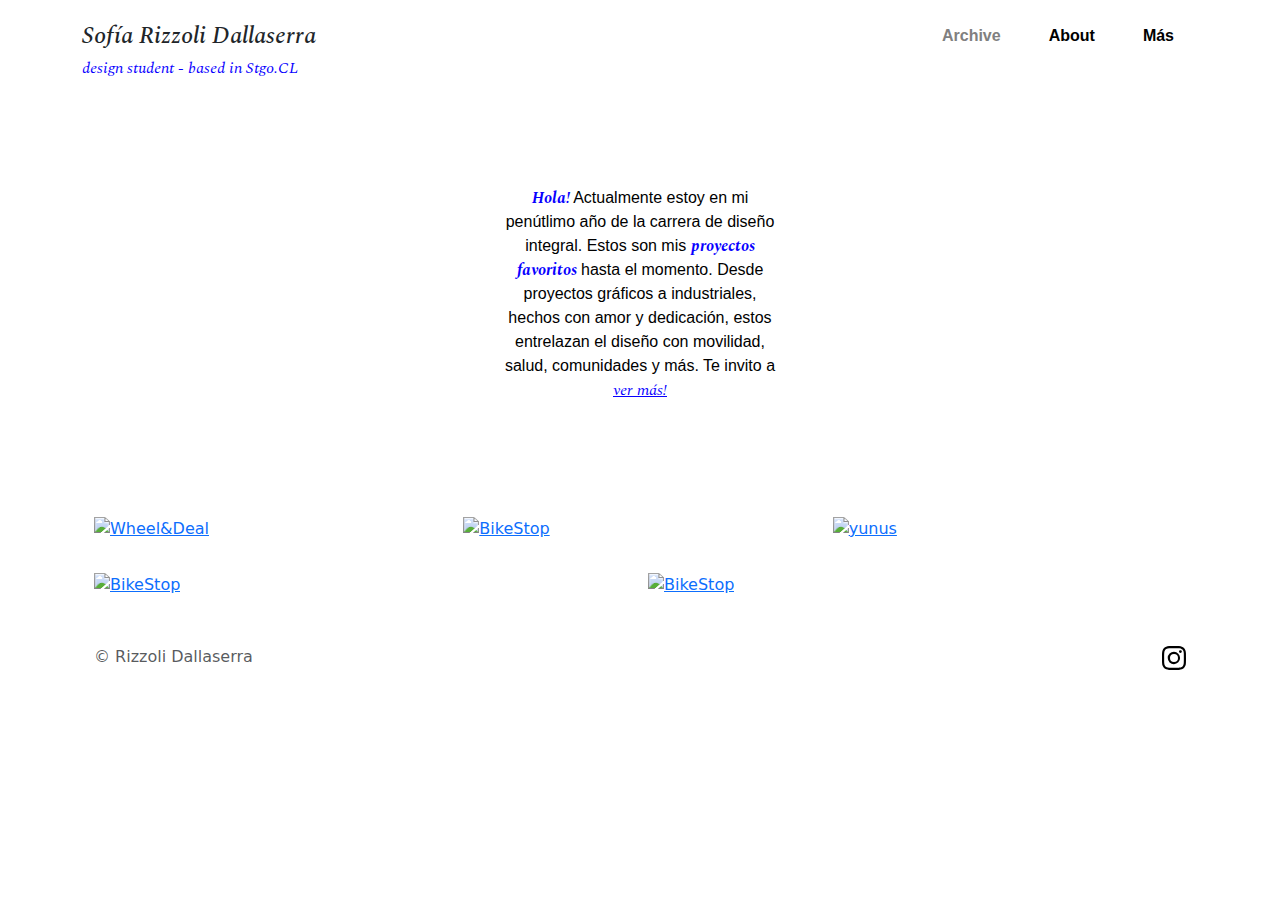
==== index.html @ bb9ef925 "Update index.html" ====
<!DOCTYPE html>
<html lang="en" data-bs-theme="auto">
    <head>
        <meta charset="UTF-8" />
        <meta name="viewport" content="width=device-width, initial-scale=1.0" />
        <title>Sofía Rizzoli Dallaserra</title>
        <meta name="description" content="Work. Archive" />
        <meta name="author" content="Sofía Rizzoli Dallaserra" />
        <meta name="keywords" content="Diseño industrial, gráfico, servicios" />
        <link rel="canonical" href="https://sofiarizzoli.cl/" />

        <!-- Primary Meta Tags -->
        <meta name="title" content="Work. Archive" />
        <meta name="description" content="Diseño industrial, gráfico, servicios" />

        <!-- Open Graph / Facebook -->
        <meta property="og:type" content="website" />
        <meta property="og:url" content="https://sofiarizzoli.cl/" />
        <meta property="og:title" content="Sofía Rizzoli Dallaserra" />
        <meta property="og:description" content="Portafolio de Diseño Gráfico, Industrial y de Servicios" />
        <meta property="og:image" content="https://raw.githubusercontent.com/sssrrrddd/srd_web/refs/heads/main/portadasofia.jpg" />

        <!-- Twitter -->
        <meta property="twitter:card" content="summary_large_image" />
        <meta property="twitter:url" content="https://sofiarizzoli.cl/" />
        <meta property="twitter:title" content="Sofía Rizzoli Dallaserra" />
        <meta property="twitter:description" content="Portafolio de Diseño Gráfico, Industrial y de Servicios" />
        <meta property="twitter:image" content="https://raw.githubusercontent.com/sssrrrddd/srd_web/refs/heads/main/portadasofia.jpg" />

        <!-- Tipografías -->
        <link href="https://fonts.googleapis.com/css2?family=Spectral:ital@1&display=swap" rel="stylesheet" />

        <link href="https://cdn.jsdelivr.net/npm/bootstrap@5.3.3/dist/css/bootstrap.min.css" rel="stylesheet" integrity="sha384-QWTKZyjpPEjISv5WaRU9OFeRpok6YctnYmDr5pNlyT2bRjXh0JMhjY6hW+ALEwIH" crossorigin="anonymous" />
        <link href="style.css" rel="stylesheet" />
    </head>

    <body onload="document.body.style.opacity='1'">
        <div class="container">
            <!-- Header sin borde inferior -->
            <header class="d-flex flex-wrap align-items-center justify-content-center justify-content-md-between py-3 mb-1">
                <!-- Nombre con la tipografía "Piazzolla" en cursiva -->
                <div class="col-md-3 mb-2 mb-md-0">
                    <span class="h4 brand-name">Sofía Rizzoli Dallaserra</span>
                </div>

                <!-- Navegación -->
                <ul class="nav col-12 col-md-auto mb-2 justify-content-center mb-md-0">
                    <li><a href="index.html" class="nav-link px-4 active" aria-current="page">Archive</a></li>
                    <li><a href="about.html" class="nav-link px-4">About</a></li>
                    <li><a href="contacto.html" class="nav-link px-4">Más</a></li>
                </ul>
            </header>

            <!-- Scrolling Text -->
            <div class="scrolling-text">
                design student - based in Stgo.CL
            </div>

            <!-- Contenido de la página de "Proyectos" con cartas -->
            <section class="py-5 text-center container">
                <div class="row py-lg-5">
                    <div class="col-lg-6 col-md-8 mx-auto">
                        <p class="cuerpo" style="margin: 0 auto; max-width: 300px; line-height: 1.5;">
                            <strong class="brand-name" style="color: #0800ff;">Hola!</strong> Actualmente estoy en mi penútlimo año de la carrera de diseño integral. Estos son mis
                            <strong class="brand-name" style="color: #0800ff;">proyectos favoritos</strong> hasta el momento. Desde proyectos gráficos a industriales, hechos con amor y dedicación, estos entrelazan el diseño con movilidad,
                            salud, comunidades y más. Te invito a <a href="about.html" class="brand-name" style="color: #0800ff;">ver más!</a>
                        </p>
                    </div>
                </div>
            </section>
            <div class="album py-2">
                <div class="container">
                    <div class="row row-cols-1 row-cols-sm-2 row-cols-md-3 g-3">
                        <!-- Cartas anteriores (1-3) -->
                        <div class="col">
                            <div class="card">
                                <a href="project1.html">
                                    <img
                                        src="https://raw.githubusercontent.com/sssrrrddd/srd_web/refs/heads/main/imgs/wheel-1.jpg"
                                        class="card-img-top default-image"
                                        alt="Wheel&Deal"
                                        style="width: 100%; height: 600px; object-fit: cover;"
                                    />
                                    <img
                                        src="https://raw.githubusercontent.com/sssrrrddd/srd_web/refs/heads/main/imgs/wheel-2.jpg"
                                        class="card-img-top hover-image"
                                        alt="Wheel&Deal Hover"
                                        style="width: 100%; height: 600px; object-fit: cover;"
                                    />
                                </a>
                            </div>
                        </div>

                        <div class="col">
                            <div class="card">
                                <a href="project2.html">
                                    <img
                                        src="https://raw.githubusercontent.com/sssrrrddd/srd_web/refs/heads/main/imgs/bike-1.jpg"
                                        class="card-img-top default-image"
                                        alt="BikeStop"
                                        style="width: 100%; height: 600px; object-fit: cover;"
                                    />
                                    <img
                                        src="https://raw.githubusercontent.com/sssrrrddd/srd_web/refs/heads/main/imgs/bike-2.jpg"
                                        class="card-img-top hover-image"
                                        alt="BikeStop Hover"
                                        style="width: 100%; height: 600px; object-fit: cover;"
                                    />
                                </a>
                            </div>
                        </div>

                        <div class="col">
                            <div class="card">
                                <a href="project2.html">
                                    <img
                                        src="https://raw.githubusercontent.com/sssrrrddd/srd_web/refs/heads/main/imgs/yunus-1.jpg"
                                        class="card-img-top default-image"
                                        alt="yunus"
                                        style="width: 100%; height: 600px; object-fit: cover;"
                                    />
                                    <img
                                        src="https://raw.githubusercontent.com/sssrrrddd/srd_web/refs/heads/main/imgs/yunus-2.png"
                                        class="card-img-top hover-image"
                                        alt="yunus"
                                        style="width: 100%; height: 600px; object-fit: cover;"
                                    />
                                </a>
                            </div>
                        </div>
                    </div>

                    <!-- Últimas dos cartas ocupando todo el ancho -->
                    <div class="row g-3 mt-3">
                        <div class="col-md-6">
                            <div class="card">
                                <a href="project2.html">
                                    <img
                                        src="https://raw.githubusercontent.com/sssrrrddd/srd_web/refs/heads/main/imgs/stgo-1.png"
                                        class="card-img-top default-image"
                                        alt="BikeStop"
                                        style="width: 100%; height: 600px; object-fit: cover;"
                                    />
                                    <img
                                        src="https://raw.githubusercontent.com/sssrrrddd/srd_web/refs/heads/main/imgs/stgo-2.png"
                                        class="card-img-top hover-image"
                                        alt="BikeStop Hover"
                                        style="width: 100%; height: 600px; object-fit: cover;"
                                    />
                                </a>
                            </div>
                        </div>

                        <div class="col-md-6">
                            <div class="card">
                                <a href="project2.html">
                                    <img
                                        src="https://raw.githubusercontent.com/sssrrrddd/srd_web/refs/heads/main/imgs/equita-1.png"
                                        class="card-img-top default-image"
                                        alt="BikeStop"
                                        style="width: 100%; height: 600px; object-fit: cover;"
                                    />
                                    <img
                                        src="https://raw.githubusercontent.com/sssrrrddd/srd_web/refs/heads/main/imgs/equita-2.png"
                                        class="card-img-top hover-image"
                                        alt="BikeStop Hover"
                                        style="width: 100%; height: 600px; object-fit: cover;"
                                    />
                                </a>
                            </div>
                        </div>
                    </div>
                </div>
            </div>

            <svg xmlns="http://www.w3.org/2000/svg" class="d-none">
                <symbol id="bootstrap" viewBox="0 0 118 94">
                    <title>Bootstrap</title>
                    <path
                        fill-rule="evenodd"
                        clip-rule="evenodd"
                        d="M24.509 0c-6.733 0-11.715 5.893-11.492 12.284.214 6.14-.064 14.092-2.066 20.577C8.943 39.365 5.547 43.485 0 44.014v5.972c5.547.529 8.943 4.649 10.951 11.153 2.002 6.485 2.28 14.437 2.066 20.577C12.794 88.106 17.776 94 24.51 94H93.5c6.733 0 11.714-5.893 11.491-12.284-.214-6.14.064-14.092 2.066-20.577 2.009-6.504 5.396-10.624 10.943-11.153v-5.972c-5.547-.529-8.934-4.649-10.943-11.153-2.002-6.484-2.28-14.437-2.066-20.577C105.214 5.894 100.233 0 93.5 0H24.508zM80 57.863C80 66.663 73.436 72 62.543 72H44a2 2 0 01-2-2V24a2 2 0 012-2h18.437c9.083 0 15.044 4.92 15.044 12.474 0 5.302-4.01 10.049-9.119 10.88v.277C75.317 46.394 80 51.21 80 57.863zM60.521 28.34H49.948v14.934h8.905c6.884 0 10.68-2.772 10.68-7.727 0-4.643-3.264-7.207-9.012-7.207zM49.948 49.2v16.458H60.91c7.167 0 10.964-2.876 10.964-8.281 0-5.406-3.903-8.178-11.425-8.178H49.948z"
                    ></path>
                </symbol>

                <symbol id="instagram" viewBox="0 0 16 16">
                    <path
                        d="M8 0C5.829 0 5.556.01 4.703.048 3.85.088 3.269.222 2.76.42a3.917 3.917 0 0 0-1.417.923A3.927 3.927 0 0 0 .42 2.76C.222 3.268.087 3.85.048 4.7.01 5.555 0 5.827 0 8.001c0 2.172.01 2.444.048 3.297.04.852.174 1.433.372 1.942.205.526.478.972.923 1.417.444.445.89.719 1.416.923.51.198 1.09.333 1.942.372C5.555 15.99 5.827 16 8 16s2.444-.01 3.298-.048c.851-.04 1.434-.174 1.943-.372a3.916 3.916 0 0 0 1.416-.923c.445-.445.718-.891.923-1.417.197-.509.332-1.09.372-1.942C15.99 10.445 16 10.173 16 8s-.01-2.445-.048-3.299c-.04-.851-.175-1.433-.372-1.941a3.926 3.926 0 0 0-.923-1.417A3.911 3.911 0 0 0 13.24.42c-.51-.198-1.092-.333-1.943-.372C10.443.01 10.172 0 7.998 0h.003zm-.717 1.442h.718c2.136 0 2.389.007 3.232.046.78.035 1.204.166 1.486.275.373.145.64.319.92.599.28.28.453.546.598.92.11.281.24.705.275 1.485.039.843.047 1.096.047 3.231s-.008 2.389-.047 3.232c-.035.78-.166 1.203-.275 1.485a2.47 2.47 0 0 1-.599.919c-.28.28-.546.453-.92.598-.28.11-.704.24-1.485.276-.843.038-1.096.047-3.232.047s-2.39-.009-3.233-.047c-.78-.036-1.203-.166-1.485-.276a2.478 2.478 0 0 1-.92-.598 2.48 2.48 0 0 1-.6-.92c-.109-.281-.24-.705-.275-1.485-.038-.843-.046-1.096-.046-3.233 0-2.136.008-2.388.046-3.231.036-.78.166-1.204.276-1.486.145-.373.319-.64.599-.92.28-.28.546-.453.92-.598.282-.11.705-.24 1.485-.276.738-.034 1.024-.044 2.515-.045v.002zm4.988 1.328a.96.96 0 1 0 0 1.92.96.96 0 0 0 0-1.92zm-4.27 1.122a4.109 4.109 0 1 0 0 8.217 4.109 4.109 0 0 0 0-8.217zm0 1.441a2.667 2.667 0 1 1 0 5.334 2.667 2.667 0 0 1 0-5.334z"
                    />
                </symbol>
            </svg>

            <div class="b-example-divider"></div>

            <div class="container">
                <footer class="d-flex flex-wrap justify-content-between align-items-center py-3 my-4">
                    <div class="col-md-4 d-flex align-items-center">
                        <span class="mb-3 mb-md-0 text-body-secondary">&copy; Rizzoli Dallaserra</span>
                    </div>

                    <ul class="nav col-md-4 justify-content-end list-unstyled d-flex">
                        <li class="ms-3">
                            <a class="text-body-secondary" href="https://www.instagram.com/dilozzirs/">
                                <svg class="bi" width="24" height="24"><use xlink:href="#instagram" /></svg>
                            </a>
                        </li>
                    </ul>
                </footer>
            </div>
        </div>
    </body>
</html>
---- style.css ----
body {
    margin: 0;
    overflow: auto; /* Permite scroll automático si el contenido lo requiere */
    height: auto; /* Deja que el contenido determine la altura */
    position: relative;
}

.brand-name {
    font-family: "Spectral", serif;
    font-style: italic;
}

/* Navegación */
.nav-link {
    font-weight: bold;
    font-family: "Helvetica", sans;
    color: black !important; /* Forzar el color negro */
    text-decoration: none; /* Quitar subrayado */
}

.nav-link:hover {
    color: gray !important; /* Forzar el color gris en hover */
}

.nav-link.active {
    color: gray !important;
}

a:focus,
a:active {
    color: inherit !important;
    text-decoration: none !important;
}

/* Contenido principal */
.cuerpo {
    font-weight: light;
    font-family: "Helvetica", sans;
    color: black !important; /* Forzar el color negro */
    text-decoration: none; /* Quitar subrayado */
    padding: 10px;
}

/* Animación del texto desplazable */
.scrolling-text {
    width: 100%;
    white-space: nowrap;
    box-sizing: border-box;
    animation: scrolling-text 20s linear infinite;
    font-family: "Spectral", serif;
    font-style: italic;
    color: #0800ff;
    margin-top: -20px; /* Ajustar la distancia desde el encabezado */
}

@keyframes scrolling-text {
    0% {
        transform: translateX(100%);
    }
    100% {
        transform: translateX(-100%);
    }
}

/* Cartas */
.card {
    border: none; /* Eliminar bordes */
}

.card img {
    border-radius: 0; /* Sin bordes redondeados */
    transition: opacity 0.5s ease-in-out; /* Transición suave */
}

.card .hover-image {
    display: none;
}

.card:hover .default-image {
    display: none;
}

.card:hover .hover-image {
    display: block;
}

.card .card-body {
    text-align: center; /* Centrar texto */
    transition: transform 0.3s ease-in-out; /* Animación para texto */
}

.card:hover .card-body {
    transform: translateY(-10px); /* Levantamiento al hacer hover */
}

img#bouncingImage {
    width: 300px; /* Tamaño de la imagen */
    height: 300px;
    position: absolute; /* Permite movimiento libre */
    animation: rotate 5s linear infinite; /* Rotación infinita */
}

@keyframes rotate {
    from {
        transform: rotate(0deg);
    }
    to {
        transform: rotate(360deg);
    }
}

/* Animación de movimiento de imagen */
@keyframes move-image {
    from {
        transform: translateX(0);
    }
    to {
        transform: translateX(100%);
    }
}
bi {
    vertical-align: -0.125em;
    fill: currentColor;
}
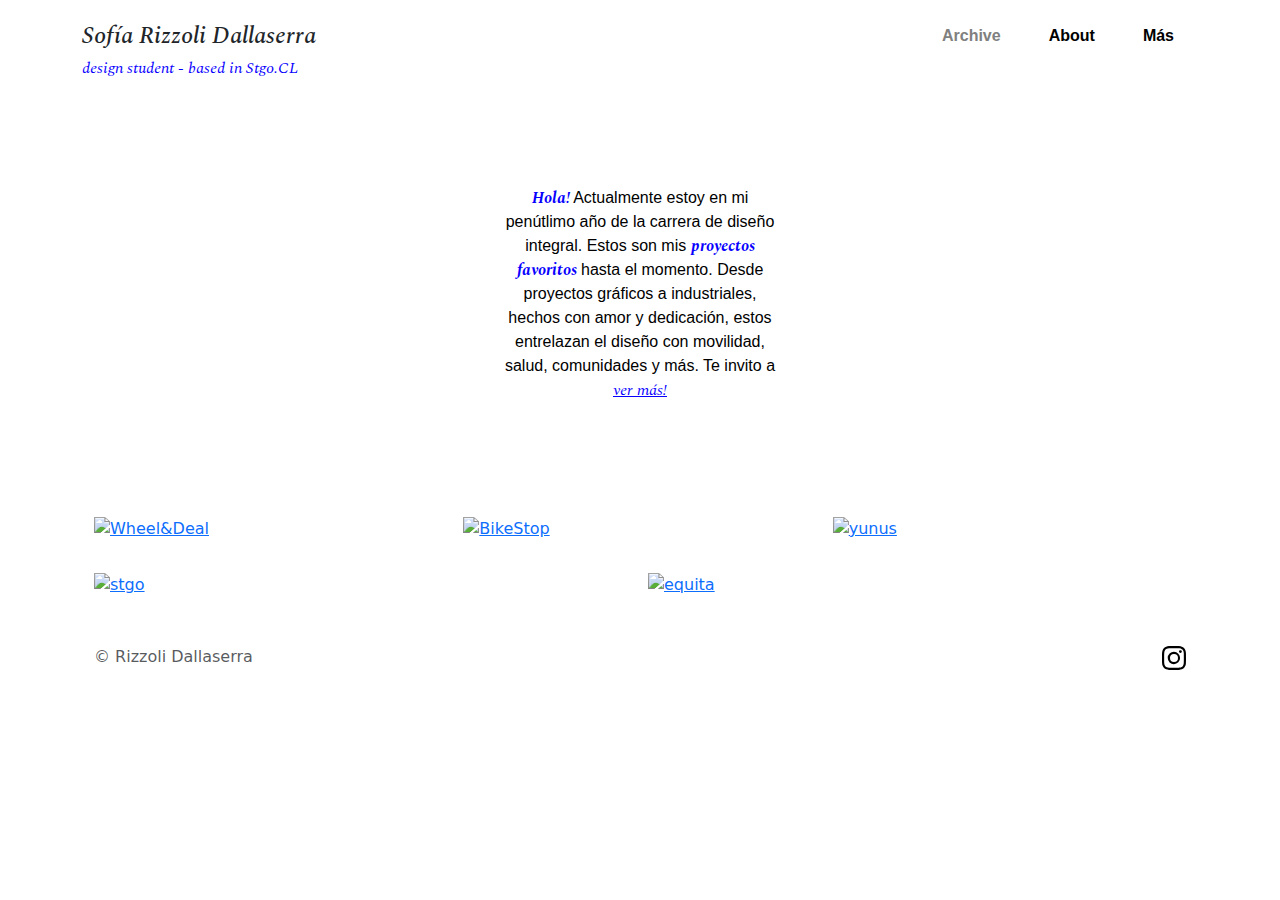
==== commit 21e2a2e2: "Update index.html" ====
--- a/index.html
+++ b/index.html
@@ -120,9 +120,9 @@
                                         style="width: 100%; height: 600px; object-fit: cover;"
                                     />
                                     <img
-                                        src="https://raw.githubusercontent.com/sssrrrddd/srd_web/refs/heads/main/imgs/yunus-2.png"
-                                        class="card-img-top hover-image"
-                                        alt="yunus"
+                                        src="https://raw.githubusercontent.com/sssrrrddd/srd_web/refs/heads/main/imgs/yunus-2.jpg"
+                                        class="card-img-top hover-image"
+                                        alt="yunus hover"
                                         style="width: 100%; height: 600px; object-fit: cover;"
                                     />
                                 </a>
@@ -136,15 +136,15 @@
                             <div class="card">
                                 <a href="project2.html">
                                     <img
-                                        src="https://raw.githubusercontent.com/sssrrrddd/srd_web/refs/heads/main/imgs/stgo-1.png"
-                                        class="card-img-top default-image"
-                                        alt="BikeStop"
-                                        style="width: 100%; height: 600px; object-fit: cover;"
-                                    />
-                                    <img
-                                        src="https://raw.githubusercontent.com/sssrrrddd/srd_web/refs/heads/main/imgs/stgo-2.png"
-                                        class="card-img-top hover-image"
-                                        alt="BikeStop Hover"
+                                        src="https://raw.githubusercontent.com/sssrrrddd/srd_web/refs/heads/main/imgs/stgo-1.jpg"
+                                        class="card-img-top default-image"
+                                        alt="stgo"
+                                        style="width: 100%; height: 600px; object-fit: cover;"
+                                    />
+                                    <img
+                                        src="https://raw.githubusercontent.com/sssrrrddd/srd_web/refs/heads/main/imgs/stgo-2.jpg"
+                                        class="card-img-top hover-image"
+                                        alt="stgo Hover"
                                         style="width: 100%; height: 600px; object-fit: cover;"
                                     />
                                 </a>
@@ -155,17 +155,15 @@
                             <div class="card">
                                 <a href="project2.html">
                                     <img
-                                        src="https://raw.githubusercontent.com/sssrrrddd/srd_web/refs/heads/main/imgs/equita-1.png"
-                                        class="card-img-top default-image"
-                                        alt="BikeStop"
-                                        style="width: 100%; height: 600px; object-fit: cover;"
-                                    />
-                                    <img
-                                        src="https://raw.githubusercontent.com/sssrrrddd/srd_web/refs/heads/main/imgs/equita-2.png"
-                                        class="card-img-top hover-image"
-                                        alt="BikeStop Hover"
-                                        style="width: 100%; height: 600px; object-fit: cover;"
-                                    />
+                                        src="https://raw.githubusercontent.com/sssrrrddd/srd_web/refs/heads/main/imgs/equita-1.jpg"
+                                        class="card-img-top default-image"
+                                        alt="equita"
+                                        style="width: 100%; height: 600px; object-fit: cover;"/>
+                                    <img
+                                        src="https://raw.githubusercontent.com/sssrrrddd/srd_web/refs/heads/main/imgs/equita-2.jpg"
+                                        class="card-img-top hover-image"
+                                        alt="equita Hover"
+                                        style="width: 100%; height: 600px; object-fit: cover;"/>
                                 </a>
                             </div>
                         </div>
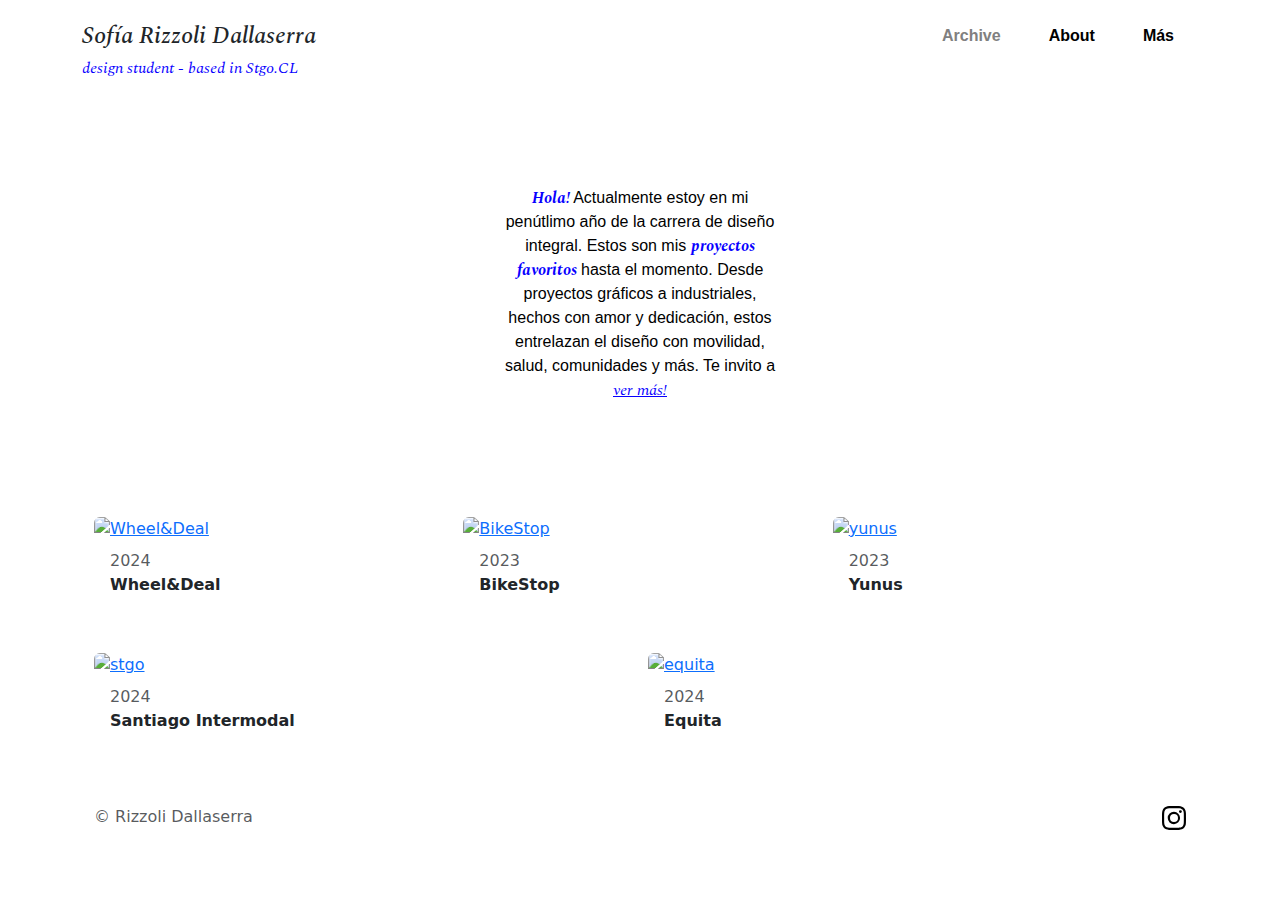
==== commit 7134e7c7: "Update index.html" ====
--- a/index.html
+++ b/index.html
@@ -31,7 +31,7 @@
         <link href="https://fonts.googleapis.com/css2?family=Spectral:ital@1&display=swap" rel="stylesheet" />
 
         <link href="https://cdn.jsdelivr.net/npm/bootstrap@5.3.3/dist/css/bootstrap.min.css" rel="stylesheet" integrity="sha384-QWTKZyjpPEjISv5WaRU9OFeRpok6YctnYmDr5pNlyT2bRjXh0JMhjY6hW+ALEwIH" crossorigin="anonymous" />
-        <link href="style.css" rel="stylesheet" />
+        <link href="style.css" rel="stylesheet"/>
     </head>
 
     <body onload="document.body.style.opacity='1'">
@@ -68,108 +68,135 @@
                     </div>
                 </div>
             </section>
-            <div class="album py-2">
-                <div class="container">
-                    <div class="row row-cols-1 row-cols-sm-2 row-cols-md-3 g-3">
-                        <!-- Cartas anteriores (1-3) -->
-                        <div class="col">
-                            <div class="card">
-                                <a href="project1.html">
-                                    <img
-                                        src="https://raw.githubusercontent.com/sssrrrddd/srd_web/refs/heads/main/imgs/wheel-1.jpg"
-                                        class="card-img-top default-image"
-                                        alt="Wheel&Deal"
-                                        style="width: 100%; height: 600px; object-fit: cover;"
-                                    />
-                                    <img
-                                        src="https://raw.githubusercontent.com/sssrrrddd/srd_web/refs/heads/main/imgs/wheel-2.jpg"
-                                        class="card-img-top hover-image"
-                                        alt="Wheel&Deal Hover"
-                                        style="width: 100%; height: 600px; object-fit: cover;"
-                                    />
-                                </a>
-                            </div>
-                        </div>
-
-                        <div class="col">
-                            <div class="card">
-                                <a href="project2.html">
-                                    <img
-                                        src="https://raw.githubusercontent.com/sssrrrddd/srd_web/refs/heads/main/imgs/bike-1.jpg"
-                                        class="card-img-top default-image"
-                                        alt="BikeStop"
-                                        style="width: 100%; height: 600px; object-fit: cover;"
-                                    />
-                                    <img
-                                        src="https://raw.githubusercontent.com/sssrrrddd/srd_web/refs/heads/main/imgs/bike-2.jpg"
-                                        class="card-img-top hover-image"
-                                        alt="BikeStop Hover"
-                                        style="width: 100%; height: 600px; object-fit: cover;"
-                                    />
-                                </a>
-                            </div>
-                        </div>
-
-                        <div class="col">
-                            <div class="card">
-                                <a href="project2.html">
-                                    <img
-                                        src="https://raw.githubusercontent.com/sssrrrddd/srd_web/refs/heads/main/imgs/yunus-1.jpg"
-                                        class="card-img-top default-image"
-                                        alt="yunus"
-                                        style="width: 100%; height: 600px; object-fit: cover;"
-                                    />
-                                    <img
-                                        src="https://raw.githubusercontent.com/sssrrrddd/srd_web/refs/heads/main/imgs/yunus-2.jpg"
-                                        class="card-img-top hover-image"
-                                        alt="yunus hover"
-                                        style="width: 100%; height: 600px; object-fit: cover;"
-                                    />
-                                </a>
-                            </div>
-                        </div>
-                    </div>
-
-                    <!-- Últimas dos cartas ocupando todo el ancho -->
-                    <div class="row g-3 mt-3">
-                        <div class="col-md-6">
-                            <div class="card">
-                                <a href="project2.html">
-                                    <img
-                                        src="https://raw.githubusercontent.com/sssrrrddd/srd_web/refs/heads/main/imgs/stgo-1.jpg"
-                                        class="card-img-top default-image"
-                                        alt="stgo"
-                                        style="width: 100%; height: 600px; object-fit: cover;"
-                                    />
-                                    <img
-                                        src="https://raw.githubusercontent.com/sssrrrddd/srd_web/refs/heads/main/imgs/stgo-2.jpg"
-                                        class="card-img-top hover-image"
-                                        alt="stgo Hover"
-                                        style="width: 100%; height: 600px; object-fit: cover;"
-                                    />
-                                </a>
-                            </div>
-                        </div>
-
-                        <div class="col-md-6">
-                            <div class="card">
-                                <a href="project2.html">
-                                    <img
-                                        src="https://raw.githubusercontent.com/sssrrrddd/srd_web/refs/heads/main/imgs/equita-1.jpg"
-                                        class="card-img-top default-image"
-                                        alt="equita"
-                                        style="width: 100%; height: 600px; object-fit: cover;"/>
-                                    <img
-                                        src="https://raw.githubusercontent.com/sssrrrddd/srd_web/refs/heads/main/imgs/equita-2.jpg"
-                                        class="card-img-top hover-image"
-                                        alt="equita Hover"
-                                        style="width: 100%; height: 600px; object-fit: cover;"/>
-                                </a>
-                            </div>
-                        </div>
-                    </div>
-                </div>
-            </div>
+ <div class="album py-2">
+    <div class="container">
+        <div class="row row-cols-1 row-cols-sm-2 row-cols-md-3 g-3">
+            <!-- Carta 1 -->
+            <div class="col">
+                <div class="card">
+                    <a href="single.html?id=1">
+                        <img
+                            src="https://raw.githubusercontent.com/sssrrrddd/srd_web/refs/heads/main/imgs/wheel-1.jpg"
+                            class="card-img-top default-image rounded"
+                            alt="Wheel&Deal"
+                            style="width: 100%; height: 600px; object-fit: cover;"
+                        />
+                        <img
+                            src="https://raw.githubusercontent.com/sssrrrddd/srd_web/refs/heads/main/imgs/wheel-2.jpg"
+                            class="card-img-top hover-image rounded"
+                            alt="Wheel&Deal Hover"
+                            style="width: 100%; height: 600px; object-fit: cover;"
+                        />
+                    </a>
+                    <div class="card-text px-3 py-2">
+                        <p class="mb-0 text-start text-muted">2024</p>
+                        <p class="fw-bold text-start">Wheel&Deal</p>
+                    </div>
+                </div>
+            </div>
+
+            <!-- Carta 2 -->
+            <div class="col">
+                <div class="card">
+                    <a href="single.html?id=2">
+                        <img
+                            src="https://raw.githubusercontent.com/sssrrrddd/srd_web/refs/heads/main/imgs/bike-1.jpg"
+                            class="card-img-top default-image rounded"
+                            alt="BikeStop"
+                            style="width: 100%; height: 600px; object-fit: cover;"
+                        />
+                        <img
+                            src="https://raw.githubusercontent.com/sssrrrddd/srd_web/refs/heads/main/imgs/bike-2.jpg"
+                            class="card-img-top hover-image rounded"
+                            alt="BikeStop Hover"
+                            style="width: 100%; height: 600px; object-fit: cover;"
+                        />
+                    </a>
+                    <div class="card-text px-3 py-2">
+                        <p class="mb-0 text-start text-muted">2023</p>
+                        <p class="fw-bold text-start">BikeStop</p>
+                    </div>
+                </div>
+            </div>
+
+            <!-- Carta 3 -->
+            <div class="col">
+                <div class="card">
+                    <a href="single.html?id=3">
+                        <img
+                            src="https://raw.githubusercontent.com/sssrrrddd/srd_web/refs/heads/main/imgs/yunus-1.jpg"
+                            class="card-img-top default-image rounded"
+                            alt="yunus"
+                            style="width: 100%; height: 600px; object-fit: cover;"
+                        />
+                        <img
+                            src="https://raw.githubusercontent.com/sssrrrddd/srd_web/refs/heads/main/imgs/yunus-2.jpg"
+                            class="card-img-top hover-image rounded"
+                            alt="yunus hover"
+                            style="width: 100%; height: 600px; object-fit: cover;"
+                        />
+                    </a>
+                    <div class="card-text px-3 py-2">
+                        <p class="mb-0 text-start text-muted">2023</p>
+                        <p class="fw-bold text-start">Yunus</p>
+                    </div>
+                </div>
+            </div>
+        </div>
+
+        <!-- Últimas dos cartas ocupando todo el ancho -->
+        <div class="row g-3 mt-3">
+            <!-- Carta 4 -->
+            <div class="col-md-6">
+                <div class="card">
+                    <a href="single.html?id=4">
+                        <img
+                            src="https://raw.githubusercontent.com/sssrrrddd/srd_web/refs/heads/main/imgs/stgo-1.jpg"
+                            class="card-img-top default-image rounded"
+                            alt="stgo"
+                            style="width: 100%; height: 600px; object-fit: cover;"
+                        />
+                        <img
+                            src="https://raw.githubusercontent.com/sssrrrddd/srd_web/refs/heads/main/imgs/stgo-2.jpg"
+                            class="card-img-top hover-image rounded"
+                            alt="stgo Hover"
+                            style="width: 100%; height: 600px; object-fit: cover;"
+                        />
+                    </a>
+                    <div class="card-text px-3 py-2">
+                        <p class="mb-0 text-start text-muted">2024</p>
+                        <p class="fw-bold text-start">Santiago Intermodal</p>
+                    </div>
+                </div>
+            </div>
+
+            <!-- Carta 5 -->
+            <div class="col-md-6">
+                <div class="card">
+                    <a href="single.html?id=5">
+                        <img
+                            src="https://raw.githubusercontent.com/sssrrrddd/srd_web/refs/heads/main/imgs/equita-1.jpg"
+                            class="card-img-top default-image rounded"
+                            alt="equita"
+                            style="width: 100%; height: 600px; object-fit: cover;"
+                        />
+                        <img
+                            src="https://raw.githubusercontent.com/sssrrrddd/srd_web/refs/heads/main/imgs/equita-2.jpg"
+                            class="card-img-top hover-image rounded"
+                            alt="equita Hover"
+                            style="width: 100%; height: 600px; object-fit: cover;"
+                        />
+                    </a>
+                    <div class="card-text px-3 py-2">
+                        <p class="mb-0 text-start text-muted">2024</p>
+                        <p class="fw-bold text-start">Equita</p>
+                    </div>
+                </div>
+            </div>
+        </div>
+    </div>
+</div>
+
 
             <svg xmlns="http://www.w3.org/2000/svg" class="d-none">
                 <symbol id="bootstrap" viewBox="0 0 118 94">
--- a/style.css
+++ b/style.css
@@ -122,3 +122,80 @@
     vertical-align: -0.125em;
     fill: currentColor;
 }
+/* Estilo para el enlace de volver a la página principal */
+.back-to-archive {
+    position: relative;
+    margin: 20px 0 0 30px; /* Ajusta los márgenes para moverlo más abajo y a la derecha */
+}
+
+.back-link {
+    font-family: "Spectral", serif;
+    font-style: italic;
+    color: #0800ff;
+    text-decoration: none; /* Quita el subrayado del enlace */
+}
+
+.back-link:hover {
+    text-decoration: underline; /* Agrega subrayado al pasar el mouse */
+}
+
+
+
+.images-container {
+    display: flex;
+    flex-direction: column; /* Alinea las imágenes una debajo de la otra */
+    gap: 20px;
+    margin: 20px;
+}
+
+.image-item {
+    text-align: center;
+}
+
+.image-item img {
+    max-width: 100%;
+    height: auto;
+    border-radius: 8px;
+    box-shadow: 0 4px 6px rgba(0, 0, 0, 0.1);
+}
+
+.image-item p {
+    margin-top: 8px;
+    font-size: 14px;
+    color: #555;
+}
+
+.subtitle {
+    font-family: "Spectral", serif;
+    font-style: italic;
+    color: #555;
+    font-size: 15px;
+    margin: 0 50px 20px;
+    text-align: left;
+}
+
+.title {
+    font-family: "Spectral", serif;
+    font-style: italic;
+    color: #0800ff;
+    font-size: 48px; /* Aumenta el tamaño del título */
+    margin: 20px 0 0 50px; /* Mueve el título hacia la derecha */
+    text-align: left;
+}
+/* Contenedor para título y descripción */
+.title-description-container {
+    display: flex;
+    align-items: flex-start; /* Alinea al principio de la fila */
+    justify-content: space-between;
+    margin: 20px 50px; /* Margen general del contenedor */
+}
+/* Estilo para la descripción */
+.description {
+    font-family: "Helvetica", sans-serif;
+    font-size: 15px; /* Tamaño del texto de la descripción */
+    color: black;
+    text-align: justify;
+    margin: -70px 0 0 600px; /* Más arriba (-10px) y más a la derecha (600px) */
+    max-width: 50%; /* Ajusta el ancho máximo de la descripción */
+}
+
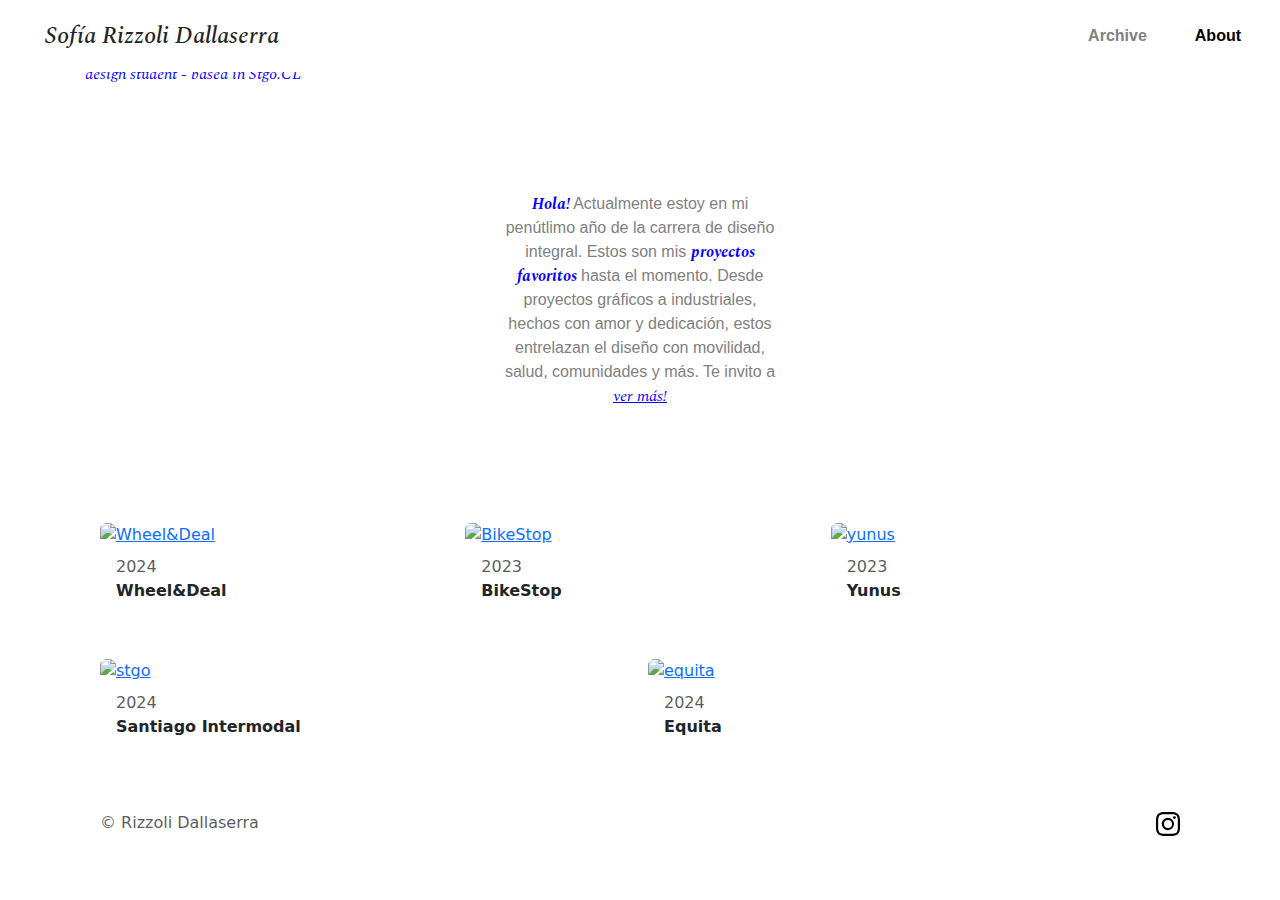
==== commit 5cf42144: "Update index.html" ====
--- a/index.html
+++ b/index.html
@@ -9,6 +9,8 @@
         <meta name="keywords" content="Diseño industrial, gráfico, servicios" />
         <link rel="canonical" href="https://sofiarizzoli.cl/" />
 
+        <link rel="shortcut icon" href="https://raw.githubusercontent.com/sssrrrddd/srd_web/refs/heads/main/favicon.png" />
+
         <!-- Primary Meta Tags -->
         <meta name="title" content="Work. Archive" />
         <meta name="description" content="Diseño industrial, gráfico, servicios" />
@@ -31,23 +33,22 @@
         <link href="https://fonts.googleapis.com/css2?family=Spectral:ital@1&display=swap" rel="stylesheet" />
 
         <link href="https://cdn.jsdelivr.net/npm/bootstrap@5.3.3/dist/css/bootstrap.min.css" rel="stylesheet" integrity="sha384-QWTKZyjpPEjISv5WaRU9OFeRpok6YctnYmDr5pNlyT2bRjXh0JMhjY6hW+ALEwIH" crossorigin="anonymous" />
-        <link href="style.css" rel="stylesheet"/>
+        <link href="style.css" rel="stylesheet" />
     </head>
 
-    <body onload="document.body.style.opacity='1'">
+    <body>
         <div class="container">
             <!-- Header sin borde inferior -->
             <header class="d-flex flex-wrap align-items-center justify-content-center justify-content-md-between py-3 mb-1">
                 <!-- Nombre con la tipografía "Piazzolla" en cursiva -->
                 <div class="col-md-3 mb-2 mb-md-0">
-                    <span class="h4 brand-name">Sofía Rizzoli Dallaserra</span>
+                    <span class="h4 tituloheader">Sofía Rizzoli Dallaserra</span>
                 </div>
 
                 <!-- Navegación -->
                 <ul class="nav col-12 col-md-auto mb-2 justify-content-center mb-md-0">
                     <li><a href="index.html" class="nav-link px-4 active" aria-current="page">Archive</a></li>
                     <li><a href="about.html" class="nav-link px-4">About</a></li>
-                    <li><a href="contacto.html" class="nav-link px-4">Más</a></li>
                 </ul>
             </header>
 
@@ -68,170 +69,178 @@
                     </div>
                 </div>
             </section>
- <div class="album py-2">
-    <div class="container">
-        <div class="row row-cols-1 row-cols-sm-2 row-cols-md-3 g-3">
-            <!-- Carta 1 -->
-            <div class="col">
-                <div class="card">
-                    <a href="single.html?id=1">
-                        <img
-                            src="https://raw.githubusercontent.com/sssrrrddd/srd_web/refs/heads/main/imgs/wheel-1.jpg"
-                            class="card-img-top default-image rounded"
-                            alt="Wheel&Deal"
-                            style="width: 100%; height: 600px; object-fit: cover;"
-                        />
-                        <img
-                            src="https://raw.githubusercontent.com/sssrrrddd/srd_web/refs/heads/main/imgs/wheel-2.jpg"
-                            class="card-img-top hover-image rounded"
-                            alt="Wheel&Deal Hover"
-                            style="width: 100%; height: 600px; object-fit: cover;"
-                        />
-                    </a>
-                    <div class="card-text px-3 py-2">
-                        <p class="mb-0 text-start text-muted">2024</p>
-                        <p class="fw-bold text-start">Wheel&Deal</p>
+            <div class="album py-2">
+                <div class="container">
+                    <div class="row row-cols-1 row-cols-sm-2 row-cols-md-3 g-3">
+                        <!-- Carta 1 -->
+                        <div class="col">
+                            <div class="card">
+                                <a href="single.html?id=1">
+                                    <img
+                                        src="https://raw.githubusercontent.com/sssrrrddd/srd_web/refs/heads/main/imgs/wheel-1.jpg"
+                                        class="card-img-top default-image rounded"
+                                        alt="Wheel&Deal"
+                                        style="width: 100%; height: 600px; object-fit: cover;"
+                                    />
+                                    <img
+                                        src="https://raw.githubusercontent.com/sssrrrddd/srd_web/refs/heads/main/imgs/wheel-2.jpg"
+                                        class="card-img-top hover-image rounded"
+                                        alt="Wheel&Deal Hover"
+                                        style="width: 100%; height: 600px; object-fit: cover;"
+                                    />
+                                </a>
+                                <div class="card-text px-3 py-2">
+                                    <p class="mb-0 text-start text-muted">2024</p>
+                                    <p class="fw-bold text-start">Wheel&Deal</p>
+                                </div>
+                            </div>
+                        </div>
+
+                        <!-- Carta 2 -->
+                        <div class="col">
+                            <div class="card">
+                                <a href="single.html?id=2">
+                                    <img
+                                        src="https://raw.githubusercontent.com/sssrrrddd/srd_web/refs/heads/main/imgs/bike-1.jpg"
+                                        class="card-img-top default-image rounded"
+                                        alt="BikeStop"
+                                        style="width: 100%; height: 600px; object-fit: cover;"
+                                    />
+                                    <img
+                                        src="https://raw.githubusercontent.com/sssrrrddd/srd_web/refs/heads/main/imgs/bike-2.jpg"
+                                        class="card-img-top hover-image rounded"
+                                        alt="BikeStop Hover"
+                                        style="width: 100%; height: 600px; object-fit: cover;"
+                                    />
+                                </a>
+                                <div class="card-text px-3 py-2">
+                                    <p class="mb-0 text-start text-muted">2023</p>
+                                    <p class="fw-bold text-start">BikeStop</p>
+                                </div>
+                            </div>
+                        </div>
+
+                        <!-- Carta 3 -->
+                        <div class="col">
+                            <div class="card">
+                                <a href="single.html?id=3">
+                                    <img
+                                        src="https://raw.githubusercontent.com/sssrrrddd/srd_web/refs/heads/main/imgs/yunus-1.jpg"
+                                        class="card-img-top default-image rounded"
+                                        alt="yunus"
+                                        style="width: 100%; height: 600px; object-fit: cover;"
+                                    />
+                                    <img
+                                        src="https://raw.githubusercontent.com/sssrrrddd/srd_web/refs/heads/main/imgs/yunus-2.jpg"
+                                        class="card-img-top hover-image rounded"
+                                        alt="yunus hover"
+                                        style="width: 100%; height: 600px; object-fit: cover;"
+                                    />
+                                </a>
+                                <div class="card-text px-3 py-2">
+                                    <p class="mb-0 text-start text-muted">2023</p>
+                                    <p class="fw-bold text-start">Yunus</p>
+                                </div>
+                            </div>
+                        </div>
+                    </div>
+
+                    <!-- Últimas dos cartas ocupando todo el ancho -->
+                    <div class="row g-3 mt-3">
+                        <!-- Carta 4 -->
+                        <div class="col-md-6">
+                            <div class="card">
+                                <a href="single.html?id=4">
+                                    <img
+                                        src="https://raw.githubusercontent.com/sssrrrddd/srd_web/refs/heads/main/imgs/stgo-1.jpg"
+                                        class="card-img-top default-image rounded"
+                                        alt="stgo"
+                                        style="width: 100%; height: 600px; object-fit: cover;"
+                                    />
+                                    <img
+                                        src="https://raw.githubusercontent.com/sssrrrddd/srd_web/refs/heads/main/imgs/stgo-2.jpg"
+                                        class="card-img-top hover-image rounded"
+                                        alt="stgo Hover"
+                                        style="width: 100%; height: 600px; object-fit: cover;"
+                                    />
+                                </a>
+                                <div class="card-text px-3 py-2">
+                                    <p class="mb-0 text-start text-muted">2024</p>
+                                    <p class="fw-bold text-start">Santiago Intermodal</p>
+                                </div>
+                            </div>
+                        </div>
+
+                        <!-- Carta 5 -->
+                        <div class="col-md-6">
+                            <div class="card">
+                                <a href="single.html?id=5">
+                                    <img
+                                        src="https://raw.githubusercontent.com/sssrrrddd/srd_web/refs/heads/main/imgs/equita-1.jpg"
+                                        class="card-img-top default-image rounded"
+                                        alt="equita"
+                                        style="width: 100%; height: 600px; object-fit: cover;"
+                                    />
+                                    <img
+                                        src="https://raw.githubusercontent.com/sssrrrddd/srd_web/refs/heads/main/imgs/equita-2.jpg"
+                                        class="card-img-top hover-image rounded"
+                                        alt="equita Hover"
+                                        style="width: 100%; height: 600px; object-fit: cover;"
+                                    />
+                                </a>
+                                <div class="card-text px-3 py-2">
+                                    <p class="mb-0 text-start text-muted">2024</p>
+                                    <p class="fw-bold text-start">Equita</p>
+                                </div>
+                            </div>
+                        </div>
                     </div>
                 </div>
             </div>
-
-            <!-- Carta 2 -->
-            <div class="col">
-                <div class="card">
-                    <a href="single.html?id=2">
-                        <img
-                            src="https://raw.githubusercontent.com/sssrrrddd/srd_web/refs/heads/main/imgs/bike-1.jpg"
-                            class="card-img-top default-image rounded"
-                            alt="BikeStop"
-                            style="width: 100%; height: 600px; object-fit: cover;"
-                        />
-                        <img
-                            src="https://raw.githubusercontent.com/sssrrrddd/srd_web/refs/heads/main/imgs/bike-2.jpg"
-                            class="card-img-top hover-image rounded"
-                            alt="BikeStop Hover"
-                            style="width: 100%; height: 600px; object-fit: cover;"
-                        />
-                    </a>
-                    <div class="card-text px-3 py-2">
-                        <p class="mb-0 text-start text-muted">2023</p>
-                        <p class="fw-bold text-start">BikeStop</p>
-                    </div>
-                </div>
-            </div>
-
-            <!-- Carta 3 -->
-            <div class="col">
-                <div class="card">
-                    <a href="single.html?id=3">
-                        <img
-                            src="https://raw.githubusercontent.com/sssrrrddd/srd_web/refs/heads/main/imgs/yunus-1.jpg"
-                            class="card-img-top default-image rounded"
-                            alt="yunus"
-                            style="width: 100%; height: 600px; object-fit: cover;"
-                        />
-                        <img
-                            src="https://raw.githubusercontent.com/sssrrrddd/srd_web/refs/heads/main/imgs/yunus-2.jpg"
-                            class="card-img-top hover-image rounded"
-                            alt="yunus hover"
-                            style="width: 100%; height: 600px; object-fit: cover;"
-                        />
-                    </a>
-                    <div class="card-text px-3 py-2">
-                        <p class="mb-0 text-start text-muted">2023</p>
-                        <p class="fw-bold text-start">Yunus</p>
-                    </div>
-                </div>
-            </div>
-        </div>
-
-        <!-- Últimas dos cartas ocupando todo el ancho -->
-        <div class="row g-3 mt-3">
-            <!-- Carta 4 -->
-            <div class="col-md-6">
-                <div class="card">
-                    <a href="single.html?id=4">
-                        <img
-                            src="https://raw.githubusercontent.com/sssrrrddd/srd_web/refs/heads/main/imgs/stgo-1.jpg"
-                            class="card-img-top default-image rounded"
-                            alt="stgo"
-                            style="width: 100%; height: 600px; object-fit: cover;"
-                        />
-                        <img
-                            src="https://raw.githubusercontent.com/sssrrrddd/srd_web/refs/heads/main/imgs/stgo-2.jpg"
-                            class="card-img-top hover-image rounded"
-                            alt="stgo Hover"
-                            style="width: 100%; height: 600px; object-fit: cover;"
-                        />
-                    </a>
-                    <div class="card-text px-3 py-2">
-                        <p class="mb-0 text-start text-muted">2024</p>
-                        <p class="fw-bold text-start">Santiago Intermodal</p>
-                    </div>
-                </div>
-            </div>
-
-            <!-- Carta 5 -->
-            <div class="col-md-6">
-                <div class="card">
-                    <a href="single.html?id=5">
-                        <img
-                            src="https://raw.githubusercontent.com/sssrrrddd/srd_web/refs/heads/main/imgs/equita-1.jpg"
-                            class="card-img-top default-image rounded"
-                            alt="equita"
-                            style="width: 100%; height: 600px; object-fit: cover;"
-                        />
-                        <img
-                            src="https://raw.githubusercontent.com/sssrrrddd/srd_web/refs/heads/main/imgs/equita-2.jpg"
-                            class="card-img-top hover-image rounded"
-                            alt="equita Hover"
-                            style="width: 100%; height: 600px; object-fit: cover;"
-                        />
-                    </a>
-                    <div class="card-text px-3 py-2">
-                        <p class="mb-0 text-start text-muted">2024</p>
-                        <p class="fw-bold text-start">Equita</p>
-                    </div>
-                </div>
-            </div>
-        </div>
-    </div>
-</div>
-
 
             <svg xmlns="http://www.w3.org/2000/svg" class="d-none">
                 <symbol id="bootstrap" viewBox="0 0 118 94">
                     <title>Bootstrap</title>
-                    <path
-                        fill-rule="evenodd"
-                        clip-rule="evenodd"
-                        d="M24.509 0c-6.733 0-11.715 5.893-11.492 12.284.214 6.14-.064 14.092-2.066 20.577C8.943 39.365 5.547 43.485 0 44.014v5.972c5.547.529 8.943 4.649 10.951 11.153 2.002 6.485 2.28 14.437 2.066 20.577C12.794 88.106 17.776 94 24.51 94H93.5c6.733 0 11.714-5.893 11.491-12.284-.214-6.14.064-14.092 2.066-20.577 2.009-6.504 5.396-10.624 10.943-11.153v-5.972c-5.547-.529-8.934-4.649-10.943-11.153-2.002-6.484-2.28-14.437-2.066-20.577C105.214 5.894 100.233 0 93.5 0H24.508zM80 57.863C80 66.663 73.436 72 62.543 72H44a2 2 0 01-2-2V24a2 2 0 012-2h18.437c9.083 0 15.044 4.92 15.044 12.474 0 5.302-4.01 10.049-9.119 10.88v.277C75.317 46.394 80 51.21 80 57.863zM60.521 28.34H49.948v14.934h8.905c6.884 0 10.68-2.772 10.68-7.727 0-4.643-3.264-7.207-9.012-7.207zM49.948 49.2v16.458H60.91c7.167 0 10.964-2.876 10.964-8.281 0-5.406-3.903-8.178-11.425-8.178H49.948z"
-                    ></path>
-                </symbol>
-
-                <symbol id="instagram" viewBox="0 0 16 16">
-                    <path
-                        d="M8 0C5.829 0 5.556.01 4.703.048 3.85.088 3.269.222 2.76.42a3.917 3.917 0 0 0-1.417.923A3.927 3.927 0 0 0 .42 2.76C.222 3.268.087 3.85.048 4.7.01 5.555 0 5.827 0 8.001c0 2.172.01 2.444.048 3.297.04.852.174 1.433.372 1.942.205.526.478.972.923 1.417.444.445.89.719 1.416.923.51.198 1.09.333 1.942.372C5.555 15.99 5.827 16 8 16s2.444-.01 3.298-.048c.851-.04 1.434-.174 1.943-.372a3.916 3.916 0 0 0 1.416-.923c.445-.445.718-.891.923-1.417.197-.509.332-1.09.372-1.942C15.99 10.445 16 10.173 16 8s-.01-2.445-.048-3.299c-.04-.851-.175-1.433-.372-1.941a3.926 3.926 0 0 0-.923-1.417A3.911 3.911 0 0 0 13.24.42c-.51-.198-1.092-.333-1.943-.372C10.443.01 10.172 0 7.998 0h.003zm-.717 1.442h.718c2.136 0 2.389.007 3.232.046.78.035 1.204.166 1.486.275.373.145.64.319.92.599.28.28.453.546.598.92.11.281.24.705.275 1.485.039.843.047 1.096.047 3.231s-.008 2.389-.047 3.232c-.035.78-.166 1.203-.275 1.485a2.47 2.47 0 0 1-.599.919c-.28.28-.546.453-.92.598-.28.11-.704.24-1.485.276-.843.038-1.096.047-3.232.047s-2.39-.009-3.233-.047c-.78-.036-1.203-.166-1.485-.276a2.478 2.478 0 0 1-.92-.598 2.48 2.48 0 0 1-.6-.92c-.109-.281-.24-.705-.275-1.485-.038-.843-.046-1.096-.046-3.233 0-2.136.008-2.388.046-3.231.036-.78.166-1.204.276-1.486.145-.373.319-.64.599-.92.28-.28.546-.453.92-.598.282-.11.705-.24 1.485-.276.738-.034 1.024-.044 2.515-.045v.002zm4.988 1.328a.96.96 0 1 0 0 1.92.96.96 0 0 0 0-1.92zm-4.27 1.122a4.109 4.109 0 1 0 0 8.217 4.109 4.109 0 0 0 0-8.217zm0 1.441a2.667 2.667 0 1 1 0 5.334 2.667 2.667 0 0 1 0-5.334z"
-                    />
-                </symbol>
-            </svg>
-
-            <div class="b-example-divider"></div>
-
-            <div class="container">
-                <footer class="d-flex flex-wrap justify-content-between align-items-center py-3 my-4">
-                    <div class="col-md-4 d-flex align-items-center">
-                        <span class="mb-3 mb-md-0 text-body-secondary">&copy; Rizzoli Dallaserra</span>
-                    </div>
-
-                    <ul class="nav col-md-4 justify-content-end list-unstyled d-flex">
-                        <li class="ms-3">
-                            <a class="text-body-secondary" href="https://www.instagram.com/dilozzirs/">
-                                <svg class="bi" width="24" height="24"><use xlink:href="#instagram" /></svg>
-                            </a>
-                        </li>
-                    </ul>
-                </footer>
-            </div>
-        </div>
+
+                    <symbol id="instagram" viewBox="0 0 16 16">
+                        <path
+                            d="M8 0C5.829 0 5.556.01 4.703.048 3.85.088 3.269.222 2.76.42a3.917 3.917 0 0 0-1.417.923A3.927 3.927 0 0 0 .42 2.76C.222 3.268.087 3.85.048 4.7.01 5.555 0 5.827 0 8.001c0 2.172.01 2.444.048 3.297.04.852.174 1.433.372 1.942.205.526.478.972.923 1.417.444.445.89.719 1.416.923.51.198 1.09.333 1.942.372C5.555 15.99 5.827 16 8 16s2.444-.01 3.298-.048c.851-.04 1.434-.174 1.943-.372a3.916 3.916 0 0 0 1.416-.923c.445-.445.718-.891.923-1.417.197-.509.332-1.09.372-1.942C15.99 10.445 16 10.173 16 8s-.01-2.445-.048-3.299c-.04-.851-.175-1.433-.372-1.941a3.926 3.926 0 0 0-.923-1.417A3.911 3.911 0 0 0 13.24.42c-.51-.198-1.092-.333-1.943-.372C10.443.01 10.172 0 7.998 0h.003zm-.717 1.442h.718c2.136 0 2.389.007 3.232.046.78.035 1.204.166 1.486.275.373.145.64.319.92.599.28.28.453.546.598.92.11.281.24.705.275 1.485.039.843.047 1.096.047 3.231s-.008 2.389-.047 3.232c-.035.78-.166 1.203-.275 1.485a2.47 2.47 0 0 1-.599.919c-.28.28-.546.453-.92.598-.28.11-.704.24-1.485.276-.843.038-1.096.047-3.232.047s-2.39-.009-3.233-.047c-.78-.036-1.203-.166-1.485-.276a2.478 2.478 0 0 1-.92-.598 2.48 2.48 0 0 1-.6-.92c-.109-.281-.24-.705-.275-1.485-.038-.843-.046-1.096-.046-3.233 0-2.136.008-2.388.046-3.231.036-.78.166-1.204.276-1.486.145-.373.319-.64.599-.92.28-.28.546-.453.92-.598.282-.11.705-.24 1.485-.276.738-.034 1.024-.044 2.515-.045v.002zm4.988 1.328a.96.96 0 1 0 0 1.92.96.96 0 0 0 0-1.92zm-4.27 1.122a4.109 4.109 0 1 0 0 8.217 4.109 4.109 0 0 0 0-8.217zm0 1.441a2.667 2.667 0 1 1 0 5.334 2.667 2.667 0 0 1 0-5.334z"
+                        />
+                    </symbol>
+
+                    <div class="b-example-divider"></div>
+
+                    <div class="container">
+                        <footer class="d-flex flex-wrap justify-content-between align-items-center py-3 my-4">
+                            <div class="col-md-4 d-flex align-items-center">
+                                <span class="mb-3 mb-md-0 text-body-secondary">&copy; Rizzoli Dallaserra</span>
+                            </div>
+
+                            <ul class="nav col-md-4 justify-content-end list-unstyled d-flex">
+                                <li class="ms-3">
+                                    <a class="text-body-secondary" href="https://www.instagram.com/dilozzirs/">
+                                        <svg class="bi" width="24" height="24"><use xlink:href="#instagram" /></svg>
+                                    </a>
+                                </li>
+                            </ul>
+                        </footer>
+                    </div>
+                    <script>
+            // Agregar la clase 'loaded' al body una vez que se ha cargado la página
+            window.onload = () => {
+                document.body.style.opacity = "1";
+                document.body.classList.add("loaded");
+            };
+
+            // Detectar el scroll y aplicar la clase al header
+            window.addEventListener("scroll", function () {
+                const header = document.querySelector("header");
+                if (window.scrollY > 0) {
+                    header.classList.add("scrolled");
+                } else {
+                    header.classList.remove("scrolled");
+                }
+            });
+        </script>
     </body>
 </html>
--- a/style.css
+++ b/style.css
@@ -3,8 +3,55 @@
     overflow: auto; /* Permite scroll automático si el contenido lo requiere */
     height: auto; /* Deja que el contenido determine la altura */
     position: relative;
-}
-
+    opacity: 0;
+    transition: opacity 1s ease-in-out;
+}
+
+body.loaded .scrolling-text {
+    opacity: 1;
+}
+
+/* HEADER */
+.tituloheader {
+    font-family: "Spectral", serif;
+    font-style: italic;
+    margin-left: 30px;
+}
+.cuerpo {
+    opacity: 0;
+    transform: translateY(20px);
+    transition: opacity 3s ease-out, transform 3s ease-out;
+}
+body.loaded .cuerpo {
+    opacity: 1;
+    transform: translateY(0);
+}
+
+/* Header fijo */
+header {
+    position: fixed;
+    top: 0;
+    left: 0;
+    width: 100vw; /* Asegura que abarque todo el ancho de la ventana */
+    z-index: 10;
+    background-color: white;
+    padding: 0 15px; /* Espaciado interno */
+    box-sizing: border-box; /* Incluye padding en el ancho total */
+    transition: background-color 0.5s ease, box-shadow 0.3s ease;
+}
+
+/* Línea gris al scrollear */
+header.scrolled {
+    box-shadow: 0px 4px 6px rgba(0, 0, 0, 0.1);
+}
+
+/* Opcional: Evitar contenido pegado a los bordes del viewport */
+.container {
+    padding: 0 15px;
+    box-sizing: border-box;
+}
+
+/* SUBRAYADO */
 .brand-name {
     font-family: "Spectral", serif;
     font-style: italic;
@@ -32,16 +79,58 @@
     text-decoration: none !important;
 }
 
+/* INDEX */
 /* Contenido principal */
 .cuerpo {
     font-weight: light;
     font-family: "Helvetica", sans;
-    color: black !important; /* Forzar el color negro */
+    color: grey; /* Forzar el color negro */
     text-decoration: none; /* Quitar subrayado */
     padding: 10px;
 }
 
-/* Animación del texto desplazable */
+/* CONTENIDO ABOUT */
+.bienvenido {
+    margin: 30;
+    margin-top: 65px;
+    padding-right: 20px;
+    flex-basis: 150px;
+    flex-shrink: 0;
+}
+.cuerpo2 {
+    font-weight: light;
+    font-family: "Helvetica", sans;
+    color: black;
+    text-decoration: none; /* Quitar subrayado */
+    padding: 10px;
+    margin-top: 60px;
+}
+img#bouncingImage {
+    width: 300px; /* Tamaño de la imagen */
+    height: 300px;
+    position: absolute; /* Permite movimiento libre */
+    animation: rotate 5s linear infinite; /* Rotación infinita */
+}
+
+@keyframes rotate {
+    from {
+        transform: rotate(0deg);
+    }
+    to {
+        transform: rotate(360deg);
+    }
+}
+
+/* Animación de movimiento de imagen */
+@keyframes move-image {
+    from {
+        transform: translateX(0);
+    }
+    to {
+        transform: translateX(100%);
+    }
+}
+/* ANIMACIÓN TEXTO DESPLAZABLE */
 .scrolling-text {
     width: 100%;
     white-space: nowrap;
@@ -50,7 +139,8 @@
     font-family: "Spectral", serif;
     font-style: italic;
     color: #0800ff;
-    margin-top: -20px; /* Ajustar la distancia desde el encabezado */
+    margin-top: 62px; /* Ajustar la distancia desde el encabezado */
+    opacity: 0;
 }
 
 @keyframes scrolling-text {
@@ -62,7 +152,7 @@
     }
 }
 
-/* Cartas */
+/* Cartas para que cambien de imagenes*/
 .card {
     border: none; /* Eliminar bordes */
 }
@@ -86,116 +176,60 @@
 
 .card .card-body {
     text-align: center; /* Centrar texto */
-    transition: transform 0.3s ease-in-out; /* Animación para texto */
+    box-shadow: 0px 4px 10px rgba(0, 0, 0, 0.25); /* Sombra suave */
 }
 
 .card:hover .card-body {
     transform: translateY(-10px); /* Levantamiento al hacer hover */
 }
 
-img#bouncingImage {
-    width: 300px; /* Tamaño de la imagen */
-    height: 300px;
-    position: absolute; /* Permite movimiento libre */
-    animation: rotate 5s linear infinite; /* Rotación infinita */
-}
-
-@keyframes rotate {
-    from {
-        transform: rotate(0deg);
-    }
-    to {
-        transform: rotate(360deg);
-    }
-}
-
-/* Animación de movimiento de imagen */
-@keyframes move-image {
-    from {
-        transform: translateX(0);
-    }
-    to {
-        transform: translateX(100%);
-    }
-}
-bi {
-    vertical-align: -0.125em;
-    fill: currentColor;
-}
-/* Estilo para el enlace de volver a la página principal */
-.back-to-archive {
-    position: relative;
-    margin: 20px 0 0 30px; /* Ajusta los márgenes para moverlo más abajo y a la derecha */
-}
+/* STYLE PARA SINGLE */
 
 .back-link {
     font-family: "Spectral", serif;
     font-style: italic;
     color: #0800ff;
     text-decoration: none; /* Quita el subrayado del enlace */
+    margin: 10px 0 0 -20px; /* Ajusta los márgenes para moverlo más abajo y a la derecha  */
 }
 
 .back-link:hover {
     text-decoration: underline; /* Agrega subrayado al pasar el mouse */
 }
 
-
-
-.images-container {
-    display: flex;
-    flex-direction: column; /* Alinea las imágenes una debajo de la otra */
-    gap: 20px;
-    margin: 20px;
-}
-
-.image-item {
-    text-align: center;
-}
-
-.image-item img {
-    max-width: 100%;
-    height: auto;
-    border-radius: 8px;
-    box-shadow: 0 4px 6px rgba(0, 0, 0, 0.1);
-}
-
-.image-item p {
-    margin-top: 8px;
-    font-size: 14px;
-    color: #555;
-}
-
-.subtitle {
-    font-family: "Spectral", serif;
-    font-style: italic;
-    color: #555;
-    font-size: 15px;
-    margin: 0 50px 20px;
-    text-align: left;
-}
-
 .title {
     font-family: "Spectral", serif;
     font-style: italic;
     color: #0800ff;
     font-size: 48px; /* Aumenta el tamaño del título */
-    margin: 20px 0 0 50px; /* Mueve el título hacia la derecha */
+    margin: 150px -40px 0 50px; /* Mueve el título hacia la derecha */
     text-align: left;
 }
-/* Contenedor para título y descripción */
-.title-description-container {
-    display: flex;
-    align-items: flex-start; /* Alinea al principio de la fila */
-    justify-content: space-between;
-    margin: 20px 50px; /* Margen general del contenedor */
-}
+
+.images img {
+    display: block; /* Asegura que cada imagen ocupe una línea completa */
+    margin: 60px auto; /* Centra cada imagen horizontalmente y agrega un espacio vertical */
+    width: 90%; /* Las imágenes ocuparán el 80% del ancho del contenedor */
+    height: auto; /* Mantén las proporciones */
+    object-fit: cover; /* Ajusta la imagen para que se vea bien dentro de los límites */
+    box-shadow: 0px 4px 10px rgba(0, 0, 0, 0.25); /* Sombra suave */
+    border-radius: 5px; /* Bordes redondeados para suavizar el diseño */
+}
+
+.subtitle {
+    font-family: "Helvetica", serif;
+    color: grey;
+    font-size: 15px;
+    margin: 0 55px 20px;
+    text-align: left;
+}
+
 /* Estilo para la descripción */
 .description {
     font-family: "Helvetica", sans-serif;
     font-size: 15px; /* Tamaño del texto de la descripción */
     color: black;
     text-align: justify;
-    margin: -70px 0 0 600px; /* Más arriba (-10px) y más a la derecha (600px) */
+    margin: -80px 0 0 600px; /* Más arriba (-10px) y más a la derecha (600px) */
     max-width: 50%; /* Ajusta el ancho máximo de la descripción */
 }
-
